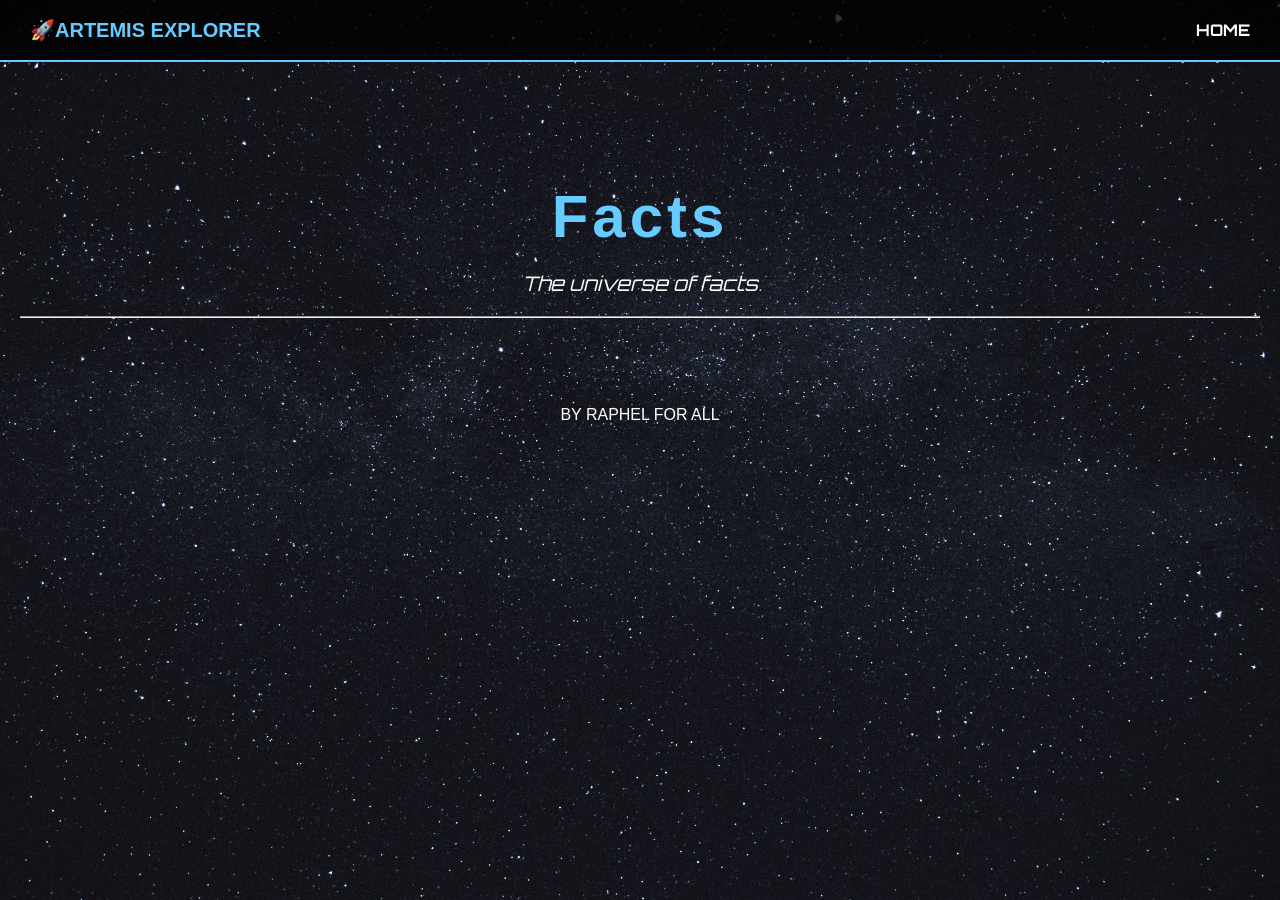
==== facts.html @ 564e1d67 "created another pages" ====
<!DOCTYPE html>
<html lang="en">
<head>
    <meta charset="UTF-8">
    <meta name="viewport" content="width=device-width, initial-scale=1.0">
    <title>artemis explorer</title>
    <link rel="stylesheet" href="style.css">
    <link href="https://fonts.googleapis.com/css2?family=Orbitron:wght@400;600;700&display=swap" rel="stylesheet">
</head>
<body>
   <nav>
    <div class="logo">🚀ARTEMIS EXPLORER</div>

    <div class="nav-links">
        <a href="index.html">HOME</a>
  
    </div>
</nav>
     <header id="HOME">
    
    <H1>Facts</H1>
    <P class="subtitle">The universe of facts</P>
    <hr>
   </header>

   <footer>
    BY RAPHEL FOR ALL
   </footer>

       
    
</body>
</html>
---- style.css ----
body{
    background-image: url(images/space.jpg );
    background-position: center;
    background-repeat: no-repeat;
    background-size: cover;
    background-color: rgb(0, 0, 0);
    text-align: center;
    color: white;
    font-family: arial,sans-serif;
    margin: 0;
    min-height: 100vh;
}
body {
    font-family: Arial, sans-serif;
}

h1 {
    font-family: 'Orbitron', sans-serif;
    letter-spacing: 4px;
}

h2 {
    font-family: 'Orbitron', sans-serif;
    letter-spacing: 2px;
}

nav a {
    font-family: 'Orbitron', sans-serif;
}
h1 {
    font-size: 60px;
    color: #66ccff;
    margin-bottom: 10px;
    font-family: Arial, Helvetica, sans-serif;
}
nav {
    display: flex;
    justify-content: space-between;
    align-items: center;

    background-color: rgba(0, 0, 0, 0.8);

    padding: 18px 30px;

    border-bottom: 2px solid #66ccff;
}
a {
    text-decoration: none;
    color: white;
    font-size: 16px;
    font-weight: bold;
}
.logo {
    color: #66ccff;
    font-size: 20px;
    font-weight: bold;
}
.nav-links {
    display: flex;
    gap: 25px;
}
#div{
    background-color: black;
    background-size: 100%;
    padding: 30px;
}
.CARD {
    background-color: rgba(0, 0, 0, 0.6);
    padding: 20px;
    border-radius: 15px;
    width: 80%;
    margin: 30px auto;
    transition: 0.3s;
    font-weight: 600;
    text-align: center justify;
    
}
.CARD:hover{
        transform: scale(1.02);
}
.card{
    background-color: rgba(255, 255, 255, 0.925);
    color: black;
     padding: 20PX;
    border-radius: 40PX;
    text-align: center;
    margin: 20PX;
}
a:hover{
    color:#66ccff ;
}
.subtitle{
    font-size: 20px;
    color: white;
    font-style: italic;
}
header{
    text-align: center;
    padding: 80px 20px;
}
.rocket{
    width:120px;
    animation: float 3s infinite;
}
#P2h {
    font-size: 30px;
    color: black;
    background-color: white;
    transition: 0.3s;
    border-style: double;
    width: 750px;
    max-width: 80%;
    padding: 20px;
    border-radius: 30px;
    text-align: center;
    margin: 20px auto;
    font-style: italic;
    font-weight: bolder;
    font-family: cursive, Impact, Haettenschweiler, 'Arial Narrow Bold', sans-serif;
}
  #P2h:hover{
     transform: scale(1.02);
        
    }
.artemis {
    display: block;
    width: 250px;
    margin: 30px auto;
    transition: 0.3s;
    background-color: white;
    border-radius: 30px;
}
    
.artemis:hover{
        transform: scale(1.02);
} 
.astro{
    width: 250px;
    border-radius: 30px;
    border-style: groove;
    
}

#h22h{
    font-family: cursive,Arial, Helvetica, sans-serif;
    font-size: 30px;
}

#P3h{
    font-family: 'Trebuchet MS', 'Lucida Sans Unicode', 'Lucida Grande', 'Lucida Sans', Arial, sans-serif;
    font-size: larger;
}

.text-box{
    max-width: 700px;
    transition: 0.3s;
    font-weight: 600;
    background-color: rgba(0, 0, 0, 0.6);
    margin: 40px auto;
    padding: 30px;
    text-align: left;
     width: 80%;
     border-radius: 30px;
}

.text-box:hover{
    transform: scale(1.03);
}

.text-box li {
    margin: 12px 0;
    font-size: 18px;
}
.mission-status {
    max-width: 700px;
    margin: 80px auto;
    padding: 30px;

    text-align: center;

    border: 2px solid white;
    border-radius: 20px;
}

.mission-status h2 {
    margin-bottom: 30px;
}

.mission-route {
    display: flex;
    justify-content: center;
    align-items: center;
    gap: 40px;

    margin-bottom: 30px;
}

.location span {
    font-size: 45px;
}

.location h3 {
    margin-top: 5px;
}

.arrow {
    font-size: 40px;
}
.explore-button {
    display: inline-block;
    margin-top: 20px;
    padding: 12px 24px;

    color: white;
    text-decoration: none;

    border: 2px solid white;
    border-radius: 25px;

    font-weight: bold;
}

.explore-button:hover {
    background-color: white;
    color: black;
}
#HOME{
    font-family: 'Orbitron', sans-serif;
}
.img1{
    width: 200px;
    margin-left: 100px;
    margin-top: 90px;
    float: left;
}
.img2{
    width: 350px;
    margin-right: 100px;
    margin-top: 90px;
    border-radius: 30px;
    float: right;
}
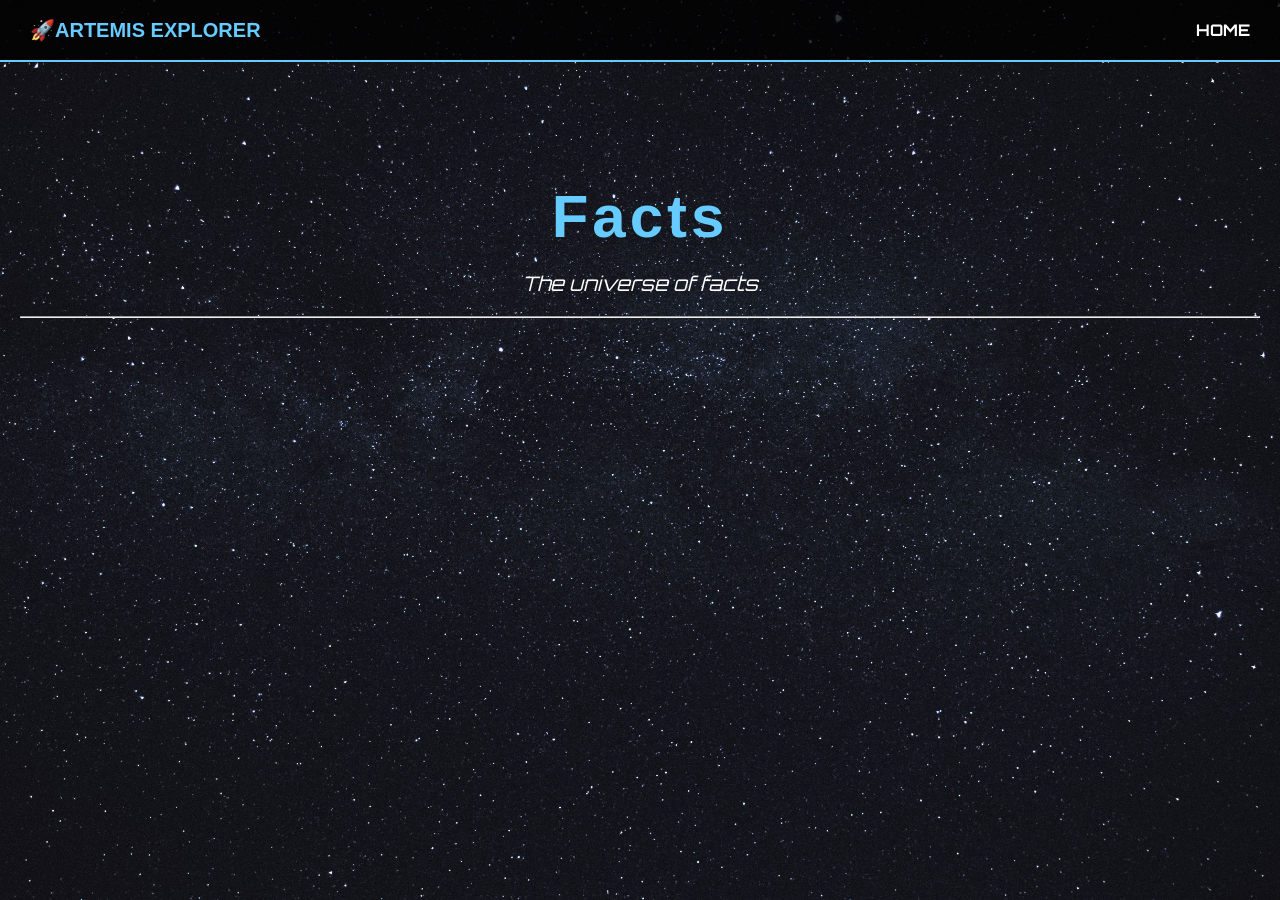
==== commit 17439b69: "SMALL CHANGES" ====
--- a/facts.html
+++ b/facts.html
@@ -23,9 +23,7 @@
     <hr>
    </header>
 
-   <footer>
-    BY RAPHEL FOR ALL
-   </footer>
+
 
        
     
--- a/style.css
+++ b/style.css
@@ -232,6 +232,8 @@
     margin-left: 100px;
     margin-top: 90px;
     float: left;
+    border-radius: 20px;
+    border-style: groove;
 }
 .img2{
     width: 350px;
@@ -239,4 +241,38 @@
     margin-top: 90px;
     border-radius: 30px;
     float: right;
+}
+.img2:hover{
+        transform: scale(-1.02);
+}
+.img1:hover{
+        transform:scale(.8);
+}
+#HA1{
+    color: #66ccff;
+
+}
+#HA2{
+    color:goldenrod;
+}
+#HA3{
+    color: greenyellow;
+}
+#HA4{
+    color: orangered;
+}
+
+.MISSIONS{
+    background-color: rgba(0, 0, 0, 0.6);
+    padding: 20px;
+    border-radius: 15px;
+    width: 60%;
+    margin: 30px auto;
+    transition: 0.3s;
+    font-weight: 600;
+    text-align: center justify;
+}
+
+.MISSIONS:hover{
+        transform: scale(1.02);
 }
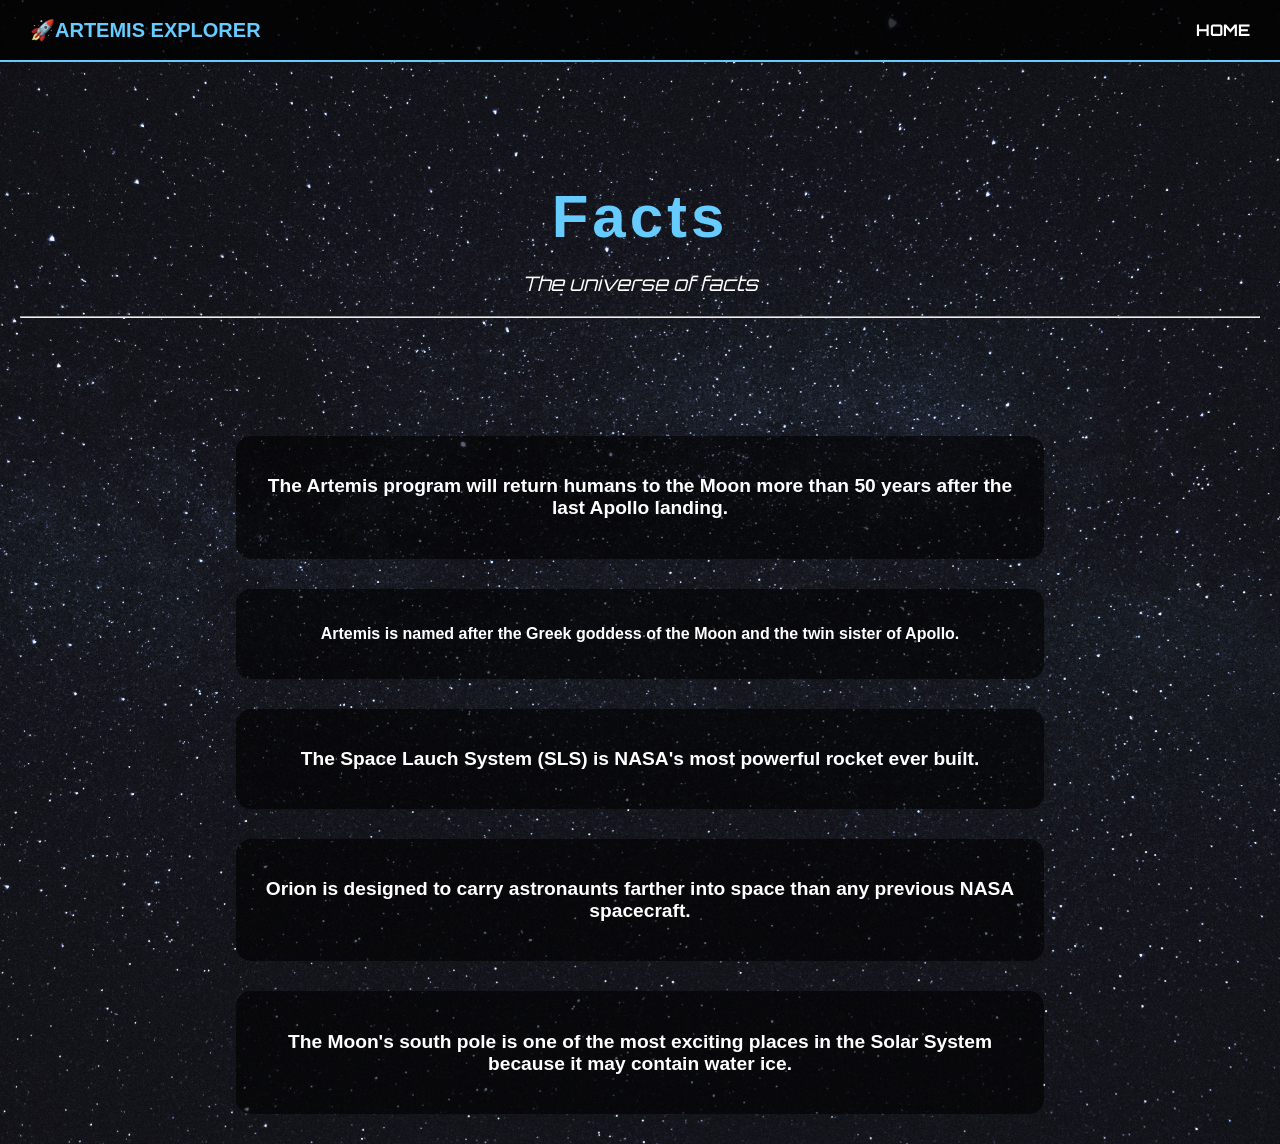
==== commit 69373369: "added images" ====
--- a/facts.html
+++ b/facts.html
@@ -24,8 +24,33 @@
    </header>
 
 
+    <section class="MISSIONS">    
+    
+ <p id="P3h"> The Artemis program will return humans to the Moon
+          more than 50 years after the last Apollo landing.</p>
+ </section>
 
-       
+    <section class="MISSIONS">    
+   
+      <p> Artemis is named after the Greek goddess of 
+         the Moon and the twin sister of Apollo.</p>
+     </section>
+
+        <section class="MISSIONS">    
+    
+ <p id="P3h">  The Space Lauch System (SLS) is NASA's most powerful rocket ever built.</p>
+ </section>
+
+  <section class="MISSIONS"> 
+  
+ <p id="P3h">Orion is designed to carry astronaunts farther into
+          space than any previous NASA spacecraft.</p>
+ </section>
+ 
+<section class="MISSIONS"> 
+<p id="P3h"> The Moon's south pole is one of the most exciting places in
+          the Solar System because it may contain water ice.</p>
+ </section>
     
 </body>
 </html>
--- a/style.css
+++ b/style.css
@@ -275,4 +275,21 @@
 
 .MISSIONS:hover{
         transform: scale(1.02);
+}
+.gallery {
+    width: 90%;
+    margin: 80px auto;
+
+    display: grid;
+    grid-template-columns: repeat(2, 1fr);
+    gap: 30px;
+}
+
+.gallery img {
+    width: 100%;
+    height: 400px;
+
+    object-fit: contain;
+
+    border-radius: 10px;
 }
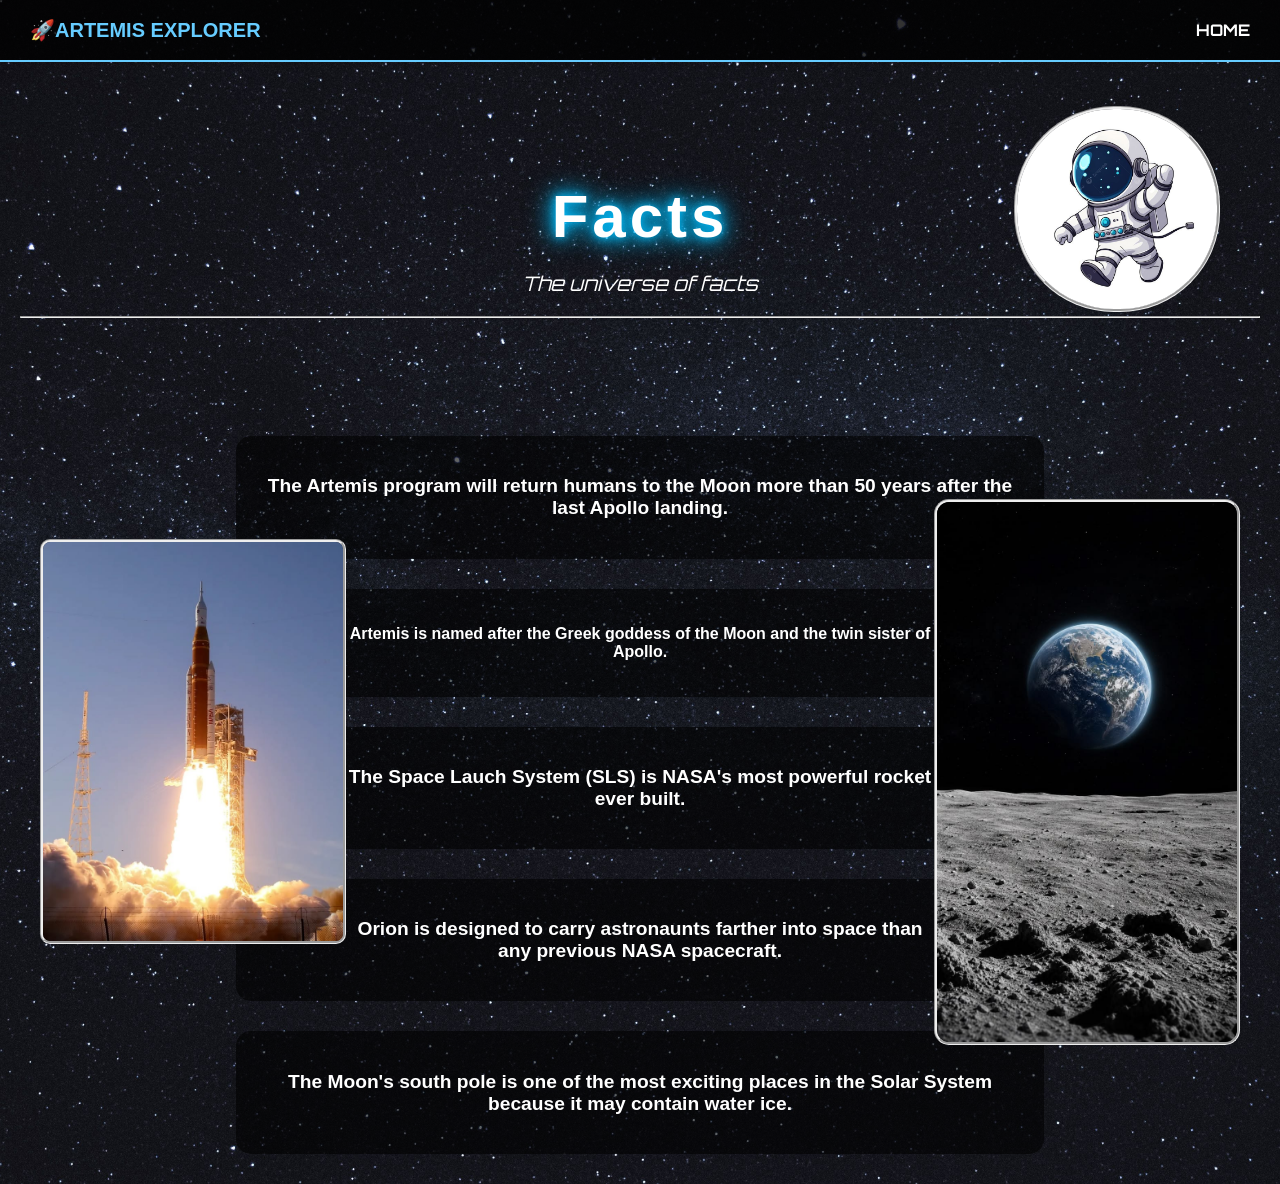
==== commit b4cfed96: "UPDATE" ====
--- a/facts.html
+++ b/facts.html
@@ -20,6 +20,7 @@
     
     <H1>Facts</H1>
     <P class="subtitle">The universe of facts</P>
+    <img src="images/astro.jpeg" title="astro" alt="image of astro" id="astro2">
     <hr>
    </header>
 
@@ -29,7 +30,8 @@
  <p id="P3h"> The Artemis program will return humans to the Moon
           more than 50 years after the last Apollo landing.</p>
  </section>
-
+<img src="gallery/shiplauch.jpeg" title="artemis ship lauch" alt="image of artimis rocket lauch" id="lauch1">
+<img src="images/earth2.jpeg" title="earth view" alt="image of earth from moon" id="luna1">
     <section class="MISSIONS">    
    
       <p> Artemis is named after the Greek goddess of 
--- a/style.css
+++ b/style.css
@@ -1,9 +1,10 @@
 body{
-    background-image: url(images/space.jpg );
+    
+    background-image: url(images/space.jpg ) ;
     background-position: center;
     background-repeat: no-repeat;
     background-size: cover;
-    background-color: rgb(0, 0, 0);
+    
     text-align: center;
     color: white;
     font-family: arial,sans-serif;
@@ -12,6 +13,17 @@
 }
 body {
     font-family: Arial, sans-serif;
+}
+html{
+    scroll-behavior: smooth;
+}
+
+img {
+    transition: 0.4s;
+
+}
+img:hover{
+    transform: scale(1.05);
 }
 
 h1 {
@@ -287,9 +299,146 @@
 
 .gallery img {
     width: 100%;
+    height: 600px;
+    transition: 0.3s;
+    object-fit: contain;
+    border-radius: 10px;
+  
+}
+.gallery img:hover{
+    transform: scale(1.02);
+}
+#abc{
+    border-radius: 25px;
+    transition: 0.3s;
+}
+#abc:hover{
+    transform: scale(1.05);
+}
+footer{
+    margin-bottom: 20PX;
+    font-family: 'Orbitron';
+}
+#LAU{
+    float: left;
+    width:500px;
+    border-radius: 8px;
+    margin-top: 100px;
+    transition: 0.3s;
+
+}
+#LAU:HOVER{
+    transform: scale(1.08);
+}
+#earth{
+    width: 200px;
+    border-radius: 10px;
+    float: left;
+    margin-left: 70px;
+    margin-top: 30px;
+    transition: 0.3s;
+}
+#earth:HOVER{
+    transform: scale(1.03);
+}
+h1{
+    color: white;
+    text-shadow: 
+    0 0 10px #00bfff,
+    0 0 20px #00bfff,
+    0 0 30px #00bfff  ;
+}
+
+#rocket {
+    position:fixed;
+    width: 50px;
+    pointer-events: none;
+    z-index: 9999;
+    transition: transform 0.1s
+    linear;
+}
+#astro1{
+    width: 200px;
+    border-radius: 10px;
+    float: right;
+    margin-right: 70px;
+    margin-top: 30px;
+    transition: 0.3s;
+}
+#astro1:HOVER{
+    transform: scale(1.03);
+}
+#moon1{
+    width: 200px;
+    border-radius: 10px;
+    float: right;
+    margin-right: 70px;
+    margin-top: -50px;
+    transition: 0.3s;
+}
+#moon1:HOVER{
+    transform: scale(1.03);
+}
+
+#earth1{
+    width: 600px;
     height: 400px;
-
-    object-fit: contain;
-
-    border-radius: 10px;
+    border-radius: 10px;
+   margin-left: auto;
+   margin-right: auto;
+    transition: 0.3s;
+}
+#earth1:HOVER{
+    transform: scale(1.03);
+}
+#orion1{
+    width: 200px;
+    border-radius: 10px;
+    float: left;
+    margin-left: 70px;
+    margin-top: -50px;
+    transition: 0.3s;
+}
+#orion1:HOVER{
+    transform: scale(1.03);
+}
+#lauch1{
+    width: 300px;
+    border-style: groove;
+    border-radius: 10px;
+    float: left;
+    margin-left: 40px;
+    margin-top: -50px;
+    transition: 0.3s;
+}
+#lauch1:HOVER{
+    transform: scale(1.03);
+}
+
+#luna1{
+    width: 300px;
+   
+    border-style: groove;
+    border-radius: 15px;
+    float: right;
+    margin-right: 40px;
+    margin-top: -90px;
+    transition: 0.3s;
+}
+#luna1:HOVER{
+    transform: scale(1.03);
+}
+
+#astro2{
+    width: 200px;
+     border-style: groove;
+    border-radius: 100px;
+    float: right;
+    margin-top: -210px;
+    margin-right: 40px;
+   
+    transition: 0.3s;
+}
+#astro2:HOVER{
+    transform: scale(1.03);
 }
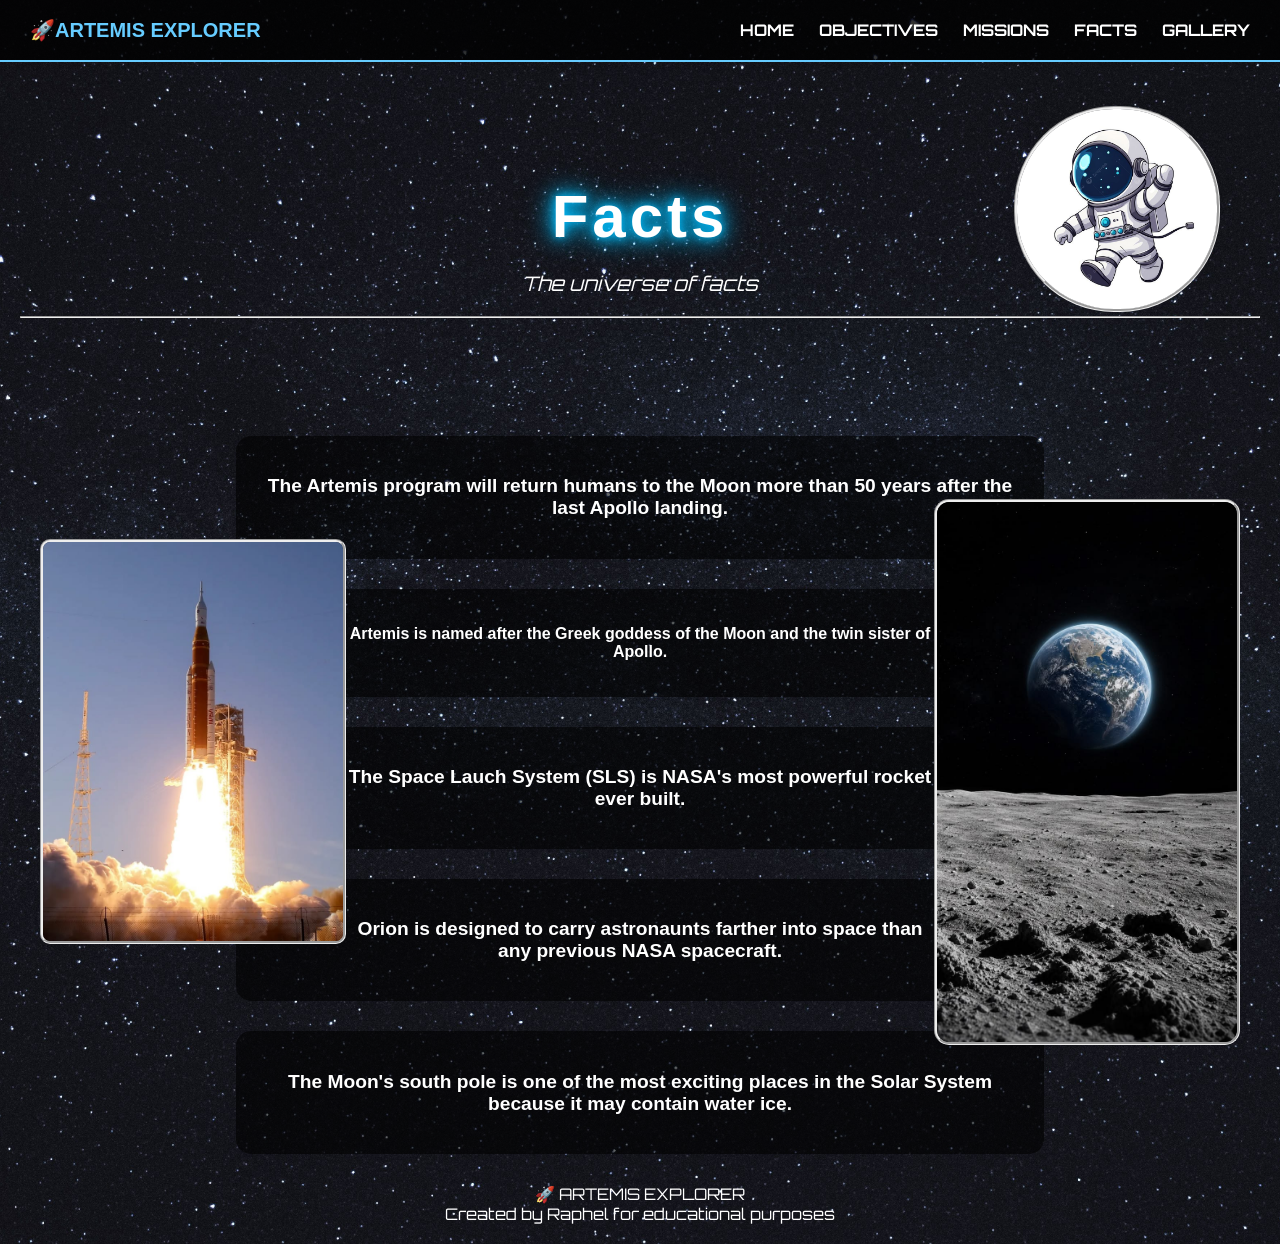
==== commit 31490e7b: "updated css nav and written readme" ====
--- a/facts.html
+++ b/facts.html
@@ -13,6 +13,10 @@
 
     <div class="nav-links">
         <a href="index.html">HOME</a>
+         <a href="objectives.html">OBJECTIVES</a>
+        <a href="missions.html">MISSIONS</a>
+        <a href="facts.html">FACTS</a>
+        <a href="gallery.html">GALLERY</a>
   
     </div>
 </nav>
@@ -53,6 +57,10 @@
 <p id="P3h"> The Moon's south pole is one of the most exciting places in
           the Solar System because it may contain water ice.</p>
  </section>
-    
+    <footer>
+    🚀 ARTEMIS EXPLORER
+    <br>
+    Created by Raphel for educational purposes
+</footer>
 </body>
 </html>
--- a/style.css
+++ b/style.css
@@ -441,4 +441,47 @@
 }
 #astro2:HOVER{
     transform: scale(1.03);
+}
+
+@media (max-width:700px) {
+
+    nav {
+        flex-direction: column;
+        gap: 20px;
+    }
+    .nav-links {
+        flex-wrap: wrap;
+        justify-content: center;
+        gap: 15PX;
+
+    }
+    h1{
+        font-size: 38px;
+    }
+
+    .img1,
+    .img2,
+    #LAU,
+    #earth,
+    #astro1,
+    #moon1,
+    #orion1,
+    #lauch1,
+    #luna1,
+    #astro2 {
+        float: none;
+        display: block;
+        width: 80%;
+        max-width: 350px;
+        margin: 30px auto;
+
+    }
+
+    .gallery{
+        grid-template-columns: 1fr;
+    }
+    .gallery img {
+        height: auto;
+    }
+   
 }
